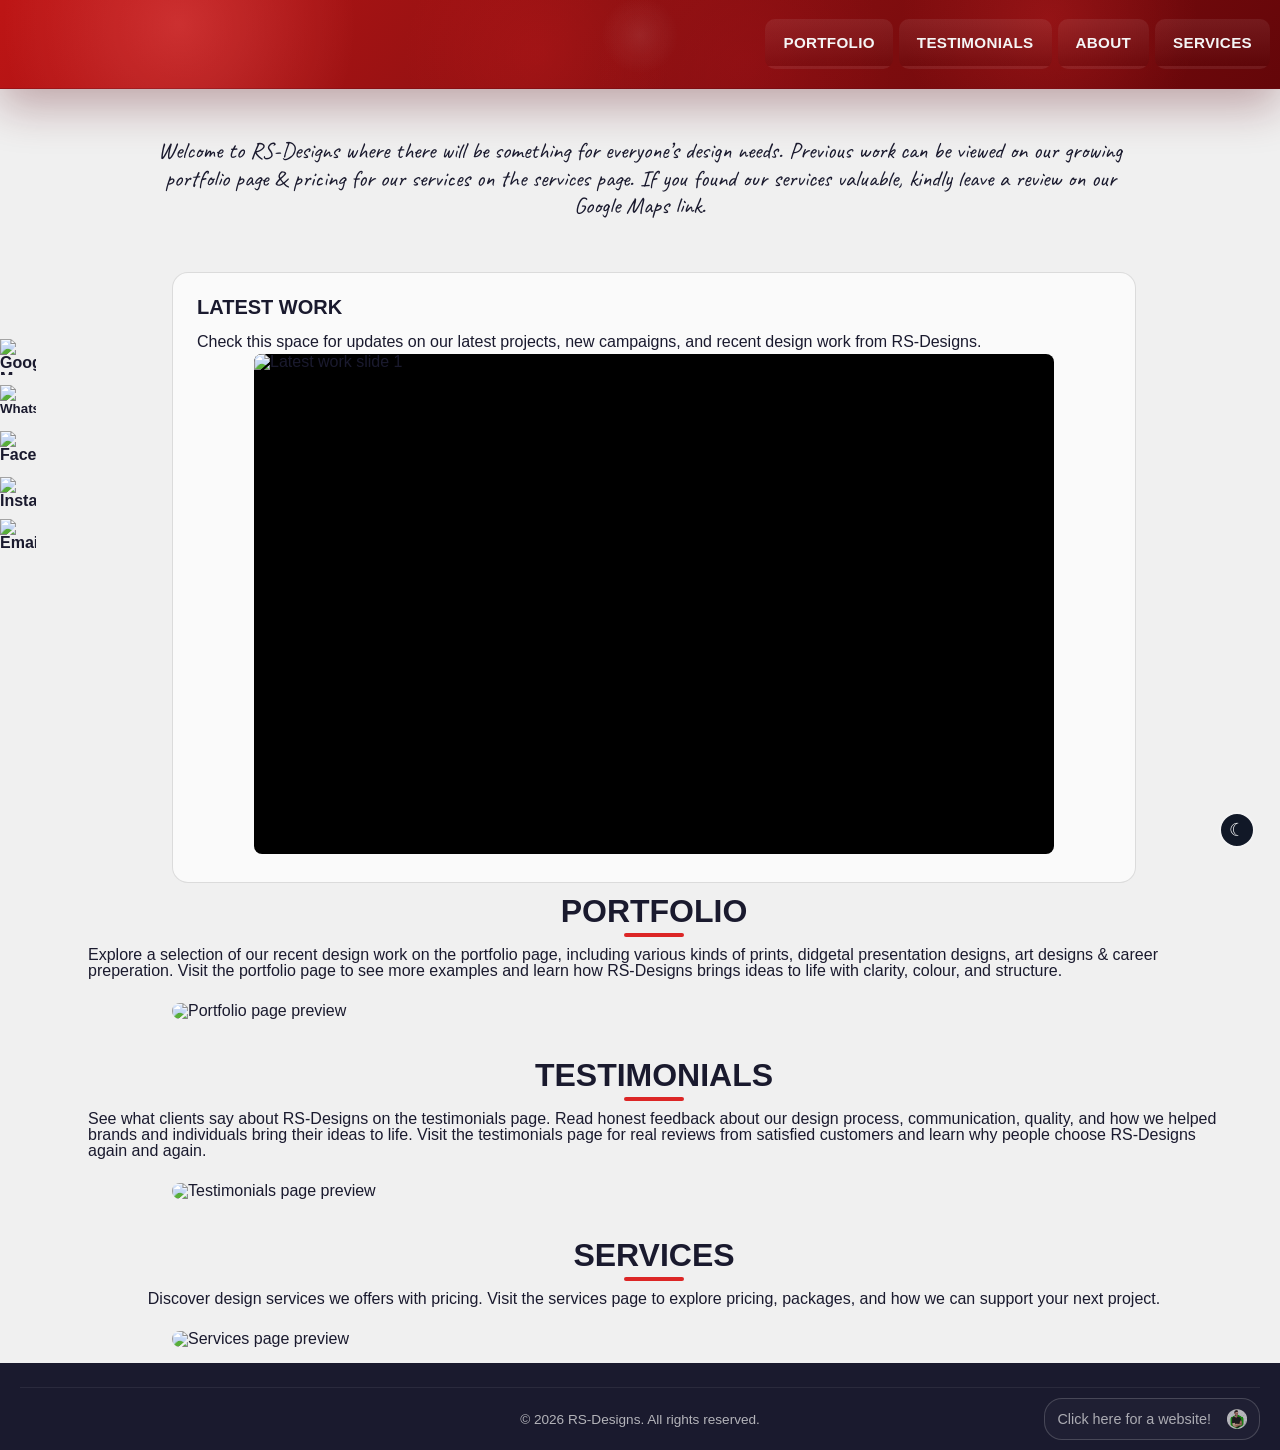
==== index.html @ 057b3775 "Added ianmarais.com portfiolio link to to RS-Design in the footer" ====
<!DOCTYPE html>
<html lang="en">
<head>
  <meta charset="UTF-8">
  <meta name="viewport" content="width=device-width, initial-scale=1.0">
  <meta name="description" content="RS Designs is a Cape Town studio teaching design, creative strategy and discipline under RS Designs. Discover services, reviews, events, and training gear.">
  <meta name="keywords" content="Design studio, creative services, Cape Town design, RS Designs, creative strategy, design services, studio store, testimonials">
  <meta name="author" content="RS Designs">
  <meta name="robots" content="index, follow">
  <meta name="theme-color" content="#1a1a2e">
  <link rel="canonical" href="https://rs-designs.ianmarais.com/">
  <link rel="preconnect" href="https://cdn.jsdelivr.net" crossorigin>
  <link rel="preconnect" href="https://fonts.googleapis.com">
  <link rel="preconnect" href="https://fonts.gstatic.com" crossorigin>
  <link href="https://fonts.googleapis.com/css2?family=Caveat:wght@400;700&display=swap" rel="stylesheet">
  <meta property="og:site_name" content="RS Designs">
  <meta property="og:type" content="website">
  <meta property="og:title" content="Home — RS Designs">
  <meta property="og:description" content="RS Designs is a Cape Town studio teaching design, creative strategy and discipline under RS Designs. Discover services, reviews, events, and training gear.">
  <meta property="og:url" content="https://rs-designs.ianmarais.com/">
  <meta property="og:image" content="https://rs-designs.ianmarais.com/Assets/logos/Dark%20mode%20browser%20tab%20logo.png">
  <meta name="twitter:card" content="summary_large_image">
  <meta name="twitter:title" content="Home — RS Designs">
  <meta name="twitter:description" content="RS Designs is a Cape Town studio teaching design, creative strategy and discipline under RS Designs. Discover services, reviews, events, and training gear.">
  <link rel="preconnect" href="https://cdn.plyr.io" crossorigin>
  <title>Home — RS Designs</title>
  <link rel="icon" type="image/png" href="Assets/logos/Light%20mode%20logo.png" media="(prefers-color-scheme: light)">
  <link rel="icon" type="image/png" href="Assets/logos/Dark%20mode%20logo.png" media="(prefers-color-scheme: dark)">
  <!-- EDITOR: Change the <title> and site-name below to your studio name -->
  <link rel="stylesheet" href="css/styles.css?v=30">
  <link rel="preload" href="https://cdn.plyr.io/3.7.8/plyr.css" as="style" crossorigin>
  <link rel="stylesheet" href="https://cdn.plyr.io/3.7.8/plyr.css" crossorigin>
  <script type="application/ld+json">
  {
    "@context": "https://schema.org",
    "@type": "ProfessionalService",
    "name": "RS Designs",
    "description": "Design studio teaching creative services, creative strategy, and discipline in Cape Town under RS Designs.",
    "url": "https://rs-designs.ianmarais.com/",
    "logo": "https://rs-designs.ianmarais.com/Assets/logos/Dark%20mode%20browser%20tab%20logo.png",
    "sameAs": ["https://rs-designs.ianmarais.com/"]
  }
  </script>
</head>
<body>

  <!-- ========== HEADER / NAV ========== -->
  <header class="site-header">
    <div class="header-container">
      <div class="site-identity">
        <a href="index.html" class="logo-area">
          <img src="Assets/logos/Dark_mode_fade_background-removebg-preview-overlay.png?v=2" alt="Studio Logo" onerror="this.style.display='none'">
        </a>
      </div>

      <button class="hamburger" aria-label="Toggle navigation">
        <span></span><span></span><span></span>
      </button>

      <nav class="main-nav">
        <ul>
          <li><a href="history.html">Portfolio</a></li>
          <li><a href="testimonials.html">Testimonials</a></li>
          <li><a href="about.html">About</a></li>
          <li><a href="store.html">Services</a></li>
        </ul>
      </nav>
    </div>
  </header>

  <!-- ========== LEGEND ========== -->
  <section class="home-legend">
    <p class="home-legend-text">Welcome to RS-Designs where there will be something for everyone’s design needs. Previous work can be viewed on our growing portfolio page & pricing for our services on the services page. If you found our services valuable, kindly leave a review on our Google Maps link.</p>
  </section>

  <!-- ========== PORTFOLIO PREVIEW ========== -->
  <section class="section portfolio-preview">
    <div class="latest-work">
      <h3 class="section-subtitle">Latest Work</h3>
      <p>Check this space for updates on our latest projects, new campaigns, and recent design work from RS-Designs.</p>
      <div class="latest-work-carousel carousel">
        <div class="carousel-track">
          <div class="carousel-slide active">
            <img src="Assets/Landing page content/Portfolio page preview light mode.png" alt="Latest work slide 1">
          </div>
          <div class="carousel-slide">
            <img src="Assets/Landing page content/Testimonials page preview light mode.png" alt="Latest work slide 2">
          </div>
          <div class="carousel-slide">
            <video controls preload="metadata" playsinline>
              <source src="https://www.w3schools.com/html/mov_bbb.mp4" type="video/mp4">
              Your browser does not support HTML video.
            </video>
          </div>
        </div>
        <button class="carousel-arrow prev" aria-label="Previous slide">&#10094;</button>
        <button class="carousel-arrow next" aria-label="Next slide">&#10095;</button>
        <div class="carousel-indicators"></div>
        <div class="carousel-pause-badge">Paused</div>
      </div>
    </div>
    <h2 class="section-title">Portfolio</h2>
    <p>Explore a selection of our recent design work on the portfolio page, including various kinds of prints, didgetal presentation designs, art designs & career preperation. Visit the <a href="history.html">portfolio page</a> to see more examples and learn how RS-Designs brings ideas to life with clarity, colour, and structure.</p>
    <div class="portfolio-preview-image">
      <img id="portfolioPreviewImage" src="Assets/Landing page content/Portfolio page preview light mode.png" alt="Portfolio page preview">
    </div>
  </section>

  <section class="section testimonials-preview">
    <h2 class="section-title">Testimonials</h2>
    <p>See what clients say about RS-Designs on the testimonials page. Read honest feedback about our design process, communication, quality, and how we helped brands and individuals bring their ideas to life. Visit the <a href="testimonials.html">testimonials page</a> for real reviews from satisfied customers and learn why people choose RS-Designs again and again.</p>
    <div class="portfolio-preview-image testimonials-preview-image">
      <img id="testimonialsPreviewImage" src="Assets/Landing page content/Testimonials page preview dark mode.png" alt="Testimonials page preview">
    </div>
  </section>

  <section class="section services-preview">
    <h2 class="section-title">Services</h2>
    <p>Discover design services we offers with pricing. Visit the <a href="store.html">services page</a> to explore pricing, packages, and how we can support your next project.</p>
    <div class="portfolio-preview-image services-preview-image">
      <img id="servicesPreviewImage" src="Assets/Landing page content/Services page preview light mode.png" alt="Services page preview">
    </div>
  </section>

  <!-- ========== FOOTER ========== -->
  <footer class="site-footer">
    <div class="footer-bottom">
      <p>&copy; <script>document.write(new Date().getFullYear())</script> RS-Designs. All rights reserved.</p>
      <div class="footer-link-block">
        <a href="https://www.ianmarais.com/" class="footer-logo-link" target="_blank" rel="noopener noreferrer" aria-label="Visit Ian Marais">
          <span class="footer-logo-frame">
            <span class="footer-link-text">Click here for a website!</span>
            <img src="Assets/partners/Ian Marais portfolio link.png" alt="Ian Marais" class="footer-logo-img">
          </span>
        </a>
      </div>
    </div>
  </footer>

  <!-- ========== SCROLL BUTTONS ========== -->
  <div class="floating-controls">
    <button id="themeToggle" class="theme-toggle-btn" aria-label="Switch to dark mode" title="Switch to dark mode">&#9790;</button>
    <button id="scrollToTop" class="scroll-btn" aria-label="Scroll to top">&#9650;</button>
    <button id="scrollToBottom" class="scroll-btn" aria-label="Scroll to bottom">&#9660;</button>
  </div>

  <script src="https://cdn.plyr.io/3.7.8/plyr.polyfilled.js" defer></script>
  <div class="social-sidebar" aria-label="Social media contacts">
    <a href="https://maps.google.com" class="social-link social-google-maps" target="_blank" rel="noopener noreferrer" aria-label="Google Maps">
      <img src="Assets/logos/Google Maps logo.png" alt="Google Maps" class="social-icon">
    </a>
    <button type="button" class="social-link social-whatsapp social-whatsapp-toggle" aria-label="WhatsApp contacts" aria-expanded="false">
      <img src="Assets/logos/WhatsApp logo.png" alt="WhatsApp" class="social-icon social-whatsapp-icon">
    </button>
    <div class="whatsapp-buffer" aria-hidden="true"></div>
    <div class="whatsapp-menu">
      <a href="https://wa.me/27626889758?text=Hi%20Rudi%20September%2C%20I%20found%20your%20website%20and%20would%20like%20to%20get%20in%20touch." class="social-menu-link" target="_blank" rel="noopener noreferrer">Rudi September</a>
      <a href="https://wa.me/27746930871?text=Hi%20Nadene%2C%20I%20found%20your%20website%20and%20would%20like%20to%20get%20in%20touch." class="social-menu-link" target="_blank" rel="noopener noreferrer">Nadene September</a>
    </div>
    <a href="https://www.facebook.com/people/RS-Designs/61567332039316/?rdid=PduVTYr539WpUSNZ&share_url=https%3A%2F%2Fwww.facebook.com%2Fshare%2F1CuEvNXUeM%2F" class="social-link social-facebook" target="_blank" rel="noopener noreferrer" aria-label="Facebook">
      <img src="Assets/logos/Facebook logo.png" alt="Facebook" class="social-icon">
    </a>
    <a href="https://instagram.com" class="social-link social-instagram" target="_blank" rel="noopener noreferrer" aria-label="Instagram">
      <img src="Assets/logos/Instagram logo.png" alt="Instagram" class="social-icon">
    </a>
    <a href="mailto:info@rs-designs.com" class="social-link social-email" aria-label="Email">
      <img src="Assets/logos/E-mail logo.png" alt="Email" class="social-icon">
    </a>
  </div>
  <script src="js/main.js?v=8" defer></script>
</body>
</html>
---- css/styles.css ----
/* ============================================
   KARATE DOJO WEBSITE - MAIN STYLESHEET
   ============================================ */

/* ---------- CSS Variables (easy to customize) ---------- */
:root {
  --primary-color: #1a1a2e;
  --secondary-color: #dc2626;
  --accent-color: #0f3460;
  --text-color: #f5f5f5;
  --text-dark: #1a1a2e;
  --bg-light: #f0f0f0;
  --bg-dark: #16213e;
  --card-bg: #ffffff;
  --shadow: none;
  --transition: all 0.3s ease;
  --font-main: 'Segoe UI', Tahoma, Geneva, Verdana, sans-serif;
  --max-width: 1200px;
  --bg-logo-size: min(36rem, 70vw);
  --bg-logo-size-small: min(22rem, 70vw);
  --bg-logo-position: center 6rem;
  --bg-logo-pos-small: center center;
}

/* ---------- Reset & Base ---------- */
*,
*::before,
*::after {
  box-sizing: border-box;
  margin: 0;
  padding: 0;
}

html {
  min-height: 100%;
  scroll-behavior: smooth;
  background-color: var(--bg-light);
  overflow-x: hidden;
}

body {
  min-height: 100vh;
  min-height: 100dvh;
  display: flex;
  flex-direction: column;
  font-family: var(--font-main);
  color: var(--text-dark);
  background-color: transparent;
  line-height: 1.0;
  position: relative;
  z-index: 0;
  overflow-x: hidden;
}

body::before {
  content: "";
  position: fixed;
  inset: 0;
  z-index: -1;
  background-image: url("../Assets/logos/Light mode logo.png?v=2");
  background-size: var(--bg-logo-size);
  background-position: var(--bg-logo-position);
  background-repeat: no-repeat;
  background-attachment: fixed;
  opacity: 0.12;
  filter: grayscale(1) brightness(1.65) contrast(0.78) saturate(0.25);
  pointer-events: none;
  user-select: none;
}

body.dark-mode::before {
  content: "";
  position: fixed;
  inset: 0;
  z-index: -1;
  background-image: linear-gradient(rgba(0, 0, 0, 0.95), rgba(0, 0, 0, 0.95)),
                    url("../Assets/logos/Dark mode logo.png?v=2");
  background-blend-mode: normal;
  background-size: 100%, var(--bg-logo-size);
  background-position: center center, var(--bg-logo-position);
  background-repeat: no-repeat;
  background-attachment: fixed;
  opacity: 0.70;
  filter: grayscale(1) sepia(1) hue-rotate(-45deg) saturate(12) brightness(1.05) contrast(1.25);
  pointer-events: none;
  user-select: none;
}

@media (max-width: 768px) {
  body::before {
    background-attachment: scroll;
    background-size: var(--bg-logo-size-small);
    background-position: var(--bg-logo-pos-small);
  }

  body.dark-mode::before {
    background-attachment: scroll;
    background-size: 100%, var(--bg-logo-size-small);
    background-position: center center, var(--bg-logo-pos-small);
  }

  .social-sidebar {
    position: absolute;
    top: 1rem;
    left: 0.75rem;
    transform: none;
    z-index: 1002;
  }
}

h1,
h2,
h3,
h4,
h5,
h6 {
  margin-top: 0.2em;
  margin-bottom: 0.4em;
  text-transform: uppercase;
}

p,
li,
blockquote,
.section-note,
.event-description,
.testimonial-quote,
.footer-section p,
.store-contact p,
.contact-link,
.store-item-info .item-description,
.store-item-info .stock,
.about-content p,
.about-list li,
.history-list li {
  line-height: 1.0;
}

body.dark-mode {
  --primary-color: #000000;
  --secondary-color: #ff3b3b;
  --accent-color: #ff6b6b;
  --text-color: #ffb3b3;
  --text-dark: #ffa8a8;
  --bg-light: #000000;
  --bg-dark: #000000;
  --card-bg: rgba(90, 0, 0, 0.4);
  --shadow: none;
  background-color: #000000;
  color: var(--text-color);
}

body.dark-mode .event-description,
body.dark-mode .partner-item p,
body.dark-mode .about-content .about-placeholder,
body.dark-mode .about-list {
  color: rgba(255, 160, 160, 0.95);
}

body.dark-mode .section-title,
body.dark-mode .store-item-info h3,
body.dark-mode .store-contact h3 {
  color: #ff8a8a;
}

body.dark-mode .site-subname {
  color: #ffb3b3;
  background: transparent;
}

body.dark-mode .store-item-info .item-description,
body.dark-mode .store-item-info .stock,
body.dark-mode .store-contact p {
  color: rgba(255, 170, 170, 0.95);
}

body.dark-mode .social-email img {
  filter: brightness(0) invert(1);
}

body.dark-mode .partner-placeholder {
  border-color: rgba(255, 80, 80, 0.18);
  background: rgba(80, 0, 0, 0.18);
  color: rgba(255, 170, 170, 0.88);
}

body.dark-mode .map-placeholder {
  background: #080404;
  color: var(--text-color);
}

body.dark-mode .section-note,
body.dark-mode .review-count,
body.dark-mode .review-age,
body.dark-mode .testimonial-meta,
body.dark-mode .contact-card p,
body.dark-mode .contact-notes p,
body.dark-mode .footer-section p,
body.dark-mode .footer-section a,
body.dark-mode .footer-bottom {
  color: rgba(255, 165, 165, 0.92);
}

body.dark-mode .current-event,
body.dark-mode .partners,
body.dark-mode .history-event,
body.dark-mode .review-card,
body.dark-mode .review-placeholder,
body.dark-mode .contact-card,
body.dark-mode .contact-notes {
  background: rgba(80, 0, 0, 0.16);
  border: none;
}

body.dark-mode .about-content {
  background: #120202;
  border: none;
}

body.dark-mode .about-content .about-placeholder {
  background: #1d0505;
  border: none;
  color: rgba(255, 170, 170, 0.88);
}

body.dark-mode .catalog-card,
body.dark-mode .catalog-card--standard,
body.dark-mode .catalog-card--premium {
  background: #120202;
  border-color: rgba(255, 255, 255, 0.08);
  box-shadow: none;
}

body.dark-mode .catalog-card h3,
body.dark-mode .catalog-card p,
body.dark-mode .catalog-card-label,
body.dark-mode .service-list li {
  color: rgba(255, 180, 180, 0.96);
}

body.dark-mode .catalog-card .service-list li strong {
  color: #fff;
}

body.dark-mode .hero {
  background: transparent;
  border-bottom-color: transparent;
}

body.dark-mode .hero h1,
body.dark-mode .hero p,
body.dark-mode .event-testimonials h3,
body.dark-mode .event-map h3,
body.dark-mode .review-card-header h3,
body.dark-mode .review-placeholder-content h3,
body.dark-mode .contact-card h2,
body.dark-mode .contact-notes h2,
body.dark-mode .about-section .section-title {
  color: #ffb3b3;
}

body.dark-mode .map-link,
body.dark-mode .reviews-map-icon {
  color: #ffb3b3;
}

body.dark-mode .social-google-maps img {
  filter: none;
}

body.dark-mode .social-google-maps.glow-google-maps img {
  filter: none;
}

body.dark-mode .reviews-cta {
  background: #120202;
  border: none;
}

body.dark-mode .review-card,
body.dark-mode .review-placeholder {
  background: #120202;
  border: none;
}

body.dark-mode .reviews-map-icon {
  background: rgba(255, 80, 80, 0.14);
}

body.dark-mode .reviews-map-icon:hover {
  background: rgba(255, 80, 80, 0.22);
}

body.dark-mode .review-text,
body.dark-mode .testimonial-quote {
  color: rgba(255, 180, 180, 0.96);
}

body.dark-mode .testimonial-card {
  background: rgba(255, 0, 0, 0.08);
  border-left-color: #ff5f5f;
}

body.dark-mode .footer-section a:hover {
  color: #ffebeb;
}

a {
  text-decoration: none;
  color: inherit;
}

img {
  max-width: 100%;
  height: auto;
  display: block;
}

ul {
  list-style: none;
}

/* ---------- Header / Navigation ---------- */
.site-header {
  background: radial-gradient(circle at 14% 28%, rgba(245, 80, 80, 0.38) 0%, transparent 16%),
              radial-gradient(circle at 82% 22%, rgba(190, 30, 30, 0.30) 0%, transparent 14%),
              radial-gradient(circle at 42% 62%, rgba(130, 10, 12, 0.28) 0%, transparent 18%),
              radial-gradient(circle at 58% 75%, rgba(110, 8, 18, 0.22) 0%, transparent 20%),
              radial-gradient(circle at 50% 40%, rgba(255, 255, 255, 0.08) 0%, transparent 6%),
              linear-gradient(130deg, #bd1515 0%, #901112 45%, #640609 100%);
  background-blend-mode: screen, screen, screen, screen, screen, normal;
  padding: 0;
  position: sticky;
  top: 0;
  z-index: 1000;
  box-shadow: 0 18px 45px rgba(90, 10, 20, 0.32);
  border-bottom: 1px solid rgba(90, 10, 20, 0.35);
}

body.dark-mode .site-header {
  background: radial-gradient(circle at 14% 28%, rgba(0, 0, 0, 0.28) 0%, transparent 16%),
              radial-gradient(circle at 82% 22%, rgba(20, 0, 0, 0.18) 0%, transparent 14%),
              radial-gradient(circle at 42% 62%, rgba(190, 0, 0, 0.18) 0%, transparent 18%),
              radial-gradient(circle at 58% 75%, rgba(120, 0, 0, 0.16) 0%, transparent 20%),
              radial-gradient(circle at 50% 40%, rgba(255, 255, 255, 0.06) 0%, transparent 6%),
              linear-gradient(130deg, #000000 0%, #050101 45%, #4f0000 100%);
  background-blend-mode: screen, screen, screen, screen, screen, normal;
  box-shadow: 0 18px 45px rgba(90, 10, 20, 0.32);
  border-bottom: 1px solid rgba(255, 0, 0, 0.18);
}

.site-header + .hero,
.site-header + .section,
.site-header + main.section {
  padding-top: 40px;
}

.social-sidebar {
  position: fixed;
  left: 0;
  top: 50%;
  transform: translateY(-50%);
  display: flex;
  flex-direction: column;
  gap: 10px;
  z-index: 1002;
}

.social-link {
  width: 36px;
  height: 36px;
  border-radius: 12px;
  background: none;
  color: inherit;
  display: inline-flex;
  align-items: center;
  justify-content: center;
  text-decoration: none;
  font-weight: 700;
  box-shadow: none;
  border: none;
  transition: transform 0.2s ease;
}

.social-link img,
.social-link svg,
.social-link .social-icon-text {
  display: block;
  width: 100%;
  height: 100%;
  object-fit: contain;
}

.social-link .social-icon-text {
  font-size: 1rem;
  line-height: 24px;
  text-align: center;
  color: #fff;
}

.social-link svg {
  width: 24px;
  height: 24px;
}

.social-link:hover {
  transform: translateX(2px);
  filter: brightness(1.08);
  box-shadow: none;
}

.social-whatsapp {
  background: none;
  color: inherit;
  box-shadow: none;
}

.whatsapp-buffer {
  position: absolute;
  left: 42px;
  top: 46px;
  width: 24px;
  height: 40px;
  pointer-events: auto;
  background: transparent;
}

.whatsapp-menu {
  position: absolute;
  left: 50px;
  top: 58px;
  transform: translate(-6px, -50%);
  display: flex;
  flex-direction: column;
  gap: 5px;
  padding: 6px;
  min-width: 120px;
  background: #075e54;
  border: 1px solid #128c7e;
  border-radius: 12px;
  box-shadow: none;
  z-index: 1003;
  opacity: 0;
  pointer-events: none;
  transition: opacity 220ms ease, transform 220ms ease;
}

.whatsapp-menu::before {
  content: '';
  position: absolute;
  left: -7px;
  top: 50%;
  transform: translateY(-50%) rotate(45deg);
  width: 12px;
  height: 12px;
  background: #075e54;
}

.whatsapp-menu.open {
  opacity: 1;
  transform: translate(0, -50%);
  pointer-events: auto;
}

.social-menu-link {
  display: flex;
  align-items: center;
  justify-content: space-between;
  padding: 6px 10px;
  border-radius: 12px;
  background: rgba(255, 255, 255, 0.12);
  border: 1px solid rgba(255, 255, 255, 0.18);
  color: #fff;
  text-decoration: none;
  font-weight: 700;
  font-size: 0.78rem;
  line-height: 1.1;
  white-space: nowrap;
  transition: background 0.2s ease, transform 0.2s ease;
}

.social-menu-link:hover {
  background: rgba(255, 255, 255, 0.18);
  transform: translateX(2px);
}

.social-facebook {
  background: none;
  color: inherit;
}

.social-instagram {
  background: none;
  color: inherit;
}

.social-email {
  background: none;
  color: inherit;
  margin-top: -4px;
}

.social-google-maps {
  background: none;
  color: inherit;
  margin-top: -6px;
}

.social-google-maps img {
  transition: filter 0.3s ease-in-out;
}

.social-google-maps.glow-google-maps {
  box-shadow: none;
}

.social-google-maps.glow-google-maps img {
  filter: none;
}

.social-link span {
  font-size: 1rem;
  line-height: 1;
}

.header-container {
  width: 100%;
  max-width: none;
  margin: 0 auto;
  display: flex;
  align-items: center;
  justify-content: space-between;
  gap: 16px;
  padding: 0;
  min-height: auto;
  height: auto;
}

.site-identity {
  display: flex;
  flex-direction: column;
  align-items: flex-start;
  gap: 2px;
  min-width: 0;
  flex: 0 1 220px;
}

.logo-area {
  display: flex;
  align-items: center;
  justify-content: center;
  gap: 6px;
  padding: 4px;
  box-sizing: border-box;
  overflow: hidden;
  width: clamp(58px, 7vw, 70px);
  height: clamp(58px, 7vw, 70px);
  min-width: clamp(58px, 7vw, 70px);
  margin-left: 0;
}

.site-branding {
  display: flex;
  flex-direction: column;
  gap: 0;
  min-width: 0;
}

.logo-area img {
  width: 100%;
  height: 100%;
  max-width: 100%;
  max-height: 100%;
  aspect-ratio: 1 / 1;
  object-fit: contain;
  object-position: center;
  flex: 0 0 auto;
}

.site-name {
  color: var(--text-color);
  font-size: 1.3rem;
  font-weight: 700;
  letter-spacing: 0.02em;
  text-transform: uppercase;
}

.site-subname {
  color: var(--text-color);
  background: transparent;
  border-radius: 0;
  padding: 0;
  font-size: 0.75rem;
  font-weight: 600;
  letter-spacing: 0.04em;
  text-transform: none;
  line-height: 1.1;
  white-space: normal;
  max-width: 100%;
  overflow-wrap: anywhere;
}

/* Navigation */
.main-nav {
  display: flex;
  align-items: center;
  justify-content: center;
  height: auto;
  min-height: 0;
  padding: 0;
}

.main-nav ul {
  display: flex;
  gap: 6px;
  flex-wrap: nowrap;
  overflow-x: auto;
  min-width: max-content;
  margin: 0;
  padding: 0 5px 0 0;
  -webkit-overflow-scrolling: touch;
}

.main-nav li {
  position: relative;
}

.main-nav li:last-child {
  margin-right: 5px;
}

.main-nav li + li::before {
  content: none;
}

.main-nav a {
  display: flex;
  align-items: center;
  justify-content: center;
  height: auto;
  min-height: 56px;
  padding: 0 20px;
  box-sizing: border-box;
  color: var(--text-color);
  font-weight: 700;
  text-transform: uppercase;
  font-size: 0.94rem;
  letter-spacing: 0.02em;
  transition: var(--transition);
  border-radius: 10px;
  border-bottom: 3px solid transparent;
  background: linear-gradient(180deg, rgba(255, 255, 255, 0.08), rgba(0, 0, 0, 0.08));
  box-shadow: none;
}

.main-nav a:hover,
.main-nav a.active {
  background: linear-gradient(180deg, rgba(255, 255, 255, 0.12), rgba(0, 0, 0, 0.12));
  border-bottom-color: var(--secondary-color);
  color: var(--secondary-color);
  box-shadow: none;
}

@media (min-width: 900px) {
  .header-container {
    gap: 12px;
  }

  .logo-area {
    padding-top: 4px;
    width: clamp(72px, 7vw, 88px);
    height: clamp(72px, 7vw, 88px);
    min-width: clamp(72px, 7vw, 88px);
  }

  .logo-area img {
    width: 110%;
    height: 110%;
  }

  .site-subname {
    padding: 2px 0 4px;
  }

  .main-nav a {
    min-height: 50px;
    padding: 0 18px;
    font-size: 0.95rem;
  }

  .main-nav li + li::before {
    top: 10px;
    bottom: 10px;
  }

  .event-header {
    padding: 6px 10px;
  }

  .event-header h2 {
    margin-bottom: 3px;
  }
}

/* Hamburger (mobile) */
.hamburger {
  display: none;
  flex-direction: column;
  gap: 5px;
  cursor: pointer;
  padding: 10px;
  background: none;
  border: none;
}

.hamburger span {
  display: block;
  width: 25px;
  height: 3px;
  background: var(--text-color);
  border-radius: 2px;
  transition: var(--transition);
}

/* ---------- Hero Section ---------- */
.hero {
  background: transparent;
  color: var(--text-dark);
  text-align: center;
  min-height: 0;
  padding: 0;
  display: flex;
  flex-direction: column;
  align-items: center;
  justify-content: center;
  gap: 0;
  border-bottom: none;
  overflow: hidden;
}
.hero img {
  width: 100%;
  max-width: none;
  height: auto;
  object-fit: cover;
  display: block;
}

.hero h1 {
  font-size: clamp(1.8rem, 2.4vw, 2rem);
  margin-bottom: 0;
  text-transform: uppercase;
  letter-spacing: 0.04em;
  line-height: 1.08;
  color: var(--text-dark);
  font-family: var(--font-main);
  font-weight: 800;
}

.store-page .hero h1::after,
.contact-page .hero h1::after,
.about-page .hero h1::after {
  content: '';
  display: block;
  width: 60px;
  height: 4px;
  background: var(--secondary-color);
  margin: 6px auto 0;
  border-radius: 2px;
}

.hero p {
  font-size: clamp(0.72rem, 1vw, 0.85rem);
  color: var(--text-dark);
  opacity: 1;
  line-height: 1.2;
  font-family: var(--font-main);
}

.hero-content {
  max-width: 720px;
  padding: 4rem 1.5rem 3rem;
  margin: 0 auto;
}

.hero-copy {
  margin-top: 1rem;
  font-family: Georgia, 'Times New Roman', serif;
  font-size: clamp(0.95rem, 1.1vw, 1.05rem);
  line-height: 1.8;
  letter-spacing: 0.01em;
  color: rgba(255, 255, 255, 0.88);
  max-width: 680px;
  margin-left: auto;
  margin-right: auto;
}

.home-legend {
  padding: 3rem 1.5rem 1.5rem;
  text-align: center;
  background: transparent;
}

.portfolio-preview {
  padding-top: 0;
}

.latest-work {
  max-width: 964px;
  margin: 1rem auto 0;
  padding: 1.5rem 1.5rem 1rem;
  border-radius: 16px;
  background: rgba(255, 255, 255, 0.64);
  border: 1px solid rgba(0, 0, 0, 0.12);
  box-shadow: none;
}

body.dark-mode .latest-work {
  background: rgba(25, 25, 34, 0.64);
  border: 1px solid rgba(255, 255, 255, 0.14);
  box-shadow: none;
}

.latest-work .section-subtitle {
  margin-top: 0;
  font-size: 1.25rem;
  font-weight: 700;
}

.latest-work p {
  margin: 0.75rem 0 0;
  line-height: 1.6;
  color: var(--text-dark);
}

body.dark-mode .latest-work p {
  color: rgba(255, 255, 255, 0.92);
}

.portfolio-preview-image {
  max-width: 964px;
  margin: 1.5rem auto 0;
  border-radius: 16px;
  overflow: hidden;
  box-shadow: var(--shadow);
}

.portfolio-preview-image img {
  width: 100%;
  height: auto;
  display: block;
}

.latest-work-carousel video {
  width: 100%;
  height: 100%;
  object-fit: cover;
  display: block;
}

.latest-work-carousel .carousel-slide {
  display: flex;
  align-items: center;
  justify-content: center;
}

.home-legend-text {
  font-family: 'Caveat', cursive;
  font-size: 23px;
  line-height: 1.2;
  color: var(--text-dark);
  max-width: 964px;
  margin: 0 auto;
}

/* ---------- Section Styles ---------- */
.section {
  max-width: var(--max-width);
  margin: 0 auto;
  padding: 12px 20px 16px;
  padding-left: 48px;
}

.hero + .section {
  padding-top: 0;
}

.section-title {
  text-align: center;
  font-size: 2rem;
  margin-top: 0.75rem;
  margin-bottom: 10px;
  color: var(--primary-color);
  position: relative;
}

.section-title::after {
  content: '';
  display: block;
  width: 60px;
  height: 4px;
  background: var(--secondary-color);
  margin: 6px auto 0;
  border-radius: 2px;
}

.history-section-title {
  font-size: 2rem;
}

.history-main {
  padding-top: 0;
}

.testimonials-main {
  padding-top: 0;
}

.history-main .history-section-title {
  margin-top: 0;
  margin-bottom: 4px;
}

.history-main .history-section-title::after {
  margin-top: 2px;
}

/* ---------- Current Event Section ---------- */
.current-event {
  background: var(--card-bg);
  border-radius: 12px;
  box-shadow: var(--shadow);
  overflow: hidden;
  margin-bottom: 16px;
}

.event-header {
  background: var(--primary-color);
  color: var(--text-color);
  padding: 3px 5px;
}

.event-header h2 {
  font-size: 0.95rem;
  margin-bottom: 1px;
}

.event-header .event-date {
  font-size: 0.82rem;
  opacity: 0.85;
}

.event-body {
  padding: 14px;
}

/* ---------- Image Carousel ---------- */
.carousel {
  position: relative;
  width: 100%;
  max-width: 800px;
  margin: 0 auto 12px;
  border-radius: 8px;
  overflow: hidden;
  background: #000;
  aspect-ratio: 16 / 10;
}

.carousel-track {
  position: relative;
  width: 100%;
  height: 100%;
}

.carousel-slide {
  position: absolute;
  top: 0;
  left: 0;
  width: 100%;
  height: 100%;
  opacity: 0;
  transition: opacity 0.6s ease;
  pointer-events: none;
}

.carousel-slide.active {
  opacity: 1;
  pointer-events: auto;
}

.carousel-slide img {
  width: 100%;
  height: 100%;
  object-fit: cover;
  cursor: pointer;
}

/* Carousel Arrows */
.carousel-arrow {
  position: absolute;
  top: 50%;
  transform: translateY(-50%);
  background: rgba(0, 0, 0, 0.5);
  color: #fff;
  border: none;
  padding: 15px 12px;
  font-size: 1.4rem;
  cursor: pointer;
  z-index: 10;
  transition: var(--transition);
  opacity: 0;
  border-radius: 4px;
}

.carousel.paused .carousel-arrow {
  opacity: 1;
}

.carousel-arrow:hover {
  background: rgba(0, 0, 0, 0.8);
}

.carousel-arrow.prev {
  left: 10px;
}

.carousel-arrow.next {
  right: 10px;
}

/* Carousel Indicators */
.carousel-indicators {
  position: absolute;
  bottom: 12px;
  left: 50%;
  transform: translateX(-50%);
  display: flex;
  gap: 8px;
  z-index: 10;
}

.carousel-dot {
  width: 10px;
  height: 10px;
  border-radius: 50%;
  background: rgba(255, 255, 255, 0.5);
  border: none;
  cursor: pointer;
  transition: var(--transition);
}

.carousel-dot.active {
  background: var(--secondary-color);
  transform: scale(1.2);
}

/* Paused indicator */
.carousel-status-tray {
  position: absolute;
  top: 12px;
  right: 12px;
  display: flex;
  align-items: center;
  gap: 8px;
  z-index: 20;
  pointer-events: none;
}

.carousel-pause-badge {
  position: static;
  background: rgba(0, 0, 0, 0.6);
  color: #fff;
  padding: 5px 12px;
  border-radius: 4px;
  font-size: 0.8rem;
  display: none;
}

.carousel.paused .carousel-pause-badge {
  display: block;
}

/* ---------- Event Video ---------- */
.event-video {
  max-width: 800px;
  margin: 20px auto;
}

.event-video video,
.event-video iframe {
  width: 100%;
  border-radius: 8px;
  aspect-ratio: 16 / 9;
}

.event-player {
  width: 100%;
  aspect-ratio: 16 / 9;
  background: #000;
}

.event-video .plyr {
  border-radius: 8px;
  overflow: hidden;
}

/* ---------- Event Description ---------- */
.event-description {
  max-width: 800px;
  margin: 12px auto;
  font-size: 1.05rem;
  line-height: 1.8;
  color: #444;
}

/* ---------- Event Testimonials ---------- */
.event-testimonials {
  max-width: 800px;
  margin: 18px auto 12px;
}

.event-testimonials h3 {
  margin-bottom: 10px;
  color: var(--primary-color);
}

.section-note {
  margin-bottom: 14px;
  color: #5b6475;
  font-size: 0.95rem;
  line-height: 1.5;
}

.testimonials-list {
  display: grid;
  gap: 14px;
}

.testimonial-card {
  background: rgba(15, 52, 96, 0.08);
  border-left: 4px solid var(--secondary-color);
  border-radius: 10px;
  padding: 18px 20px;
}

.testimonial-quote {
  color: var(--text-dark);
  font-size: 1rem;
  line-height: 1.7;
}

.testimonial-meta {
  margin-top: 10px;
  color: #5b6475;
  font-size: 0.95rem;
  font-weight: 600;
}

/* ---------- Map Section ---------- */
.event-map {
  max-width: 800px;
  margin: 12px auto;
}

.home-map {
  margin: 8px auto;
  padding: 0 10px;
}

.home-map h3 {
  margin-bottom: 8px;
}

.home-map .map-container iframe {
  height: 240px;
}

.event-map h3 {
  margin-bottom: 10px;
  color: var(--primary-color);
}

.map-container {
  border-radius: 8px;
  overflow: hidden;
  box-shadow: var(--shadow);
}

.map-container iframe {
  width: 100%;
  height: 350px;
  border: none;
}

.map-placeholder {
  min-height: 350px;
  display: flex;
  align-items: center;
  justify-content: center;
  padding: 24px;
  background: rgba(15, 52, 96, 0.12);
  color: var(--primary-color);
  font-weight: 600;
  text-align: center;
}

.map-link {
  display: inline-block;
  margin-top: 10px;
  color: var(--secondary-color);
  font-weight: 600;
  transition: var(--transition);
}

.map-link:hover {
  text-decoration: underline;
}

.map-link-placeholder {
  cursor: default;
}

.map-link-placeholder:hover {
  text-decoration: none;
}

/* Resume countdown overlay for carousels */
.carousel .resume-timer {
  position: static;
  background: rgba(0, 0, 0, 0.35);
  color: #fff;
  padding: 6px 10px;
  border-radius: 14px;
  font-size: 0.85rem;
  -webkit-backdrop-filter: blur(4px);
  backdrop-filter: blur(4px);
  min-width: 46px;
  text-align: center;
}

/* ---------- Partners Section ---------- */
.partners {
  background: var(--card-bg);
  border-radius: 12px;
  box-shadow: var(--shadow);
  padding: 24px 24px 18px;
  margin-bottom: 12px;
}

.partners-grid {
  display: grid;
  grid-template-columns: repeat(auto-fit, minmax(150px, 1fr));
  gap: 18px;
  align-items: center;
  justify-items: center;
}

.partner-item {
  text-align: center;
  transition: var(--transition);
}

.partner-item:hover {
  transform: scale(1.05);
}

.partner-item img {
  max-height: 80px;
  width: auto;
  margin: 0 auto 10px;
  filter: grayscale(40%);
  transition: var(--transition);
}

.partner-placeholder {
  width: 100%;
  max-width: 140px;
  aspect-ratio: 16 / 9;
  margin: 0 auto 10px;
  display: flex;
  align-items: center;
  justify-content: center;
  border: 2px dashed rgba(26, 26, 46, 0.25);
  border-radius: 10px;
  background: rgba(15, 52, 96, 0.06);
  color: rgba(26, 26, 46, 0.6);
  font-weight: 700;
  text-transform: uppercase;
   letter-spacing: 0.03em;
}

.partner-item:hover img {
  filter: grayscale(0%);
}

.partner-item p {
  font-size: 0.85rem;
  color: #666;
  font-weight: 600;
}

/* ---------- Footer ---------- */
.site-footer {
  background: var(--primary-color);
  color: var(--text-color);
  padding: 14px 20px 10px;
  margin-top: auto;
}

.footer-container {
  max-width: var(--max-width);
  margin: 0 auto;
  display: grid;
  grid-template-columns: repeat(2, minmax(0, 1fr));
  justify-items: center;
  align-items: start;
  gap: 24px;
}

.footer-section {
  min-width: 0;
  width: 100%;
  max-width: 320px;
}

.footer-section h3 {
  font-size: 1.1rem;
  margin-bottom: 8px;
  color: var(--secondary-color);
  text-transform: uppercase;
   letter-spacing: 0.02em;
}

.footer-section p,
.footer-section a {
  font-size: 0.95rem;
  line-height: 1.45;
  color: rgba(255, 255, 255, 0.8);
}

.footer-section p + p {
  margin-top: 4px;
}

.footer-section a:hover {
  color: var(--secondary-color);
}

.contact-link {
  display: flex;
  align-items: center;
  gap: 10px;
  padding: 2px 0;
  transition: var(--transition);
}

.contact-link svg,
.contact-link .contact-icon {
  flex-shrink: 0;
  width: 20px;
  height: 20px;
}

.contact-icon-image {
  object-fit: contain;
  display: block;
}

.footer-bottom {
  position: relative;
  display: flex;
  flex-wrap: wrap;
  justify-content: flex-end;
  align-items: center;
  gap: 10px;
  text-align: center;
  padding-top: 10px;
  margin-top: 10px;
  border-top: 1px solid rgba(255, 255, 255, 0.1);
  font-size: 0.85rem;
  opacity: 0.7;
}
.footer-bottom p {
  position: absolute;
  left: 50%;
  transform: translateX(-50%);
  margin: 0;
  white-space: nowrap;
}
.footer-link-block {
  display: inline-flex;
  align-items: center;
  order: 2;
}
.footer-link-text {
  color: rgba(255, 255, 255, 0.9);
  font-size: 0.9rem;
  white-space: nowrap;
  margin-right: 8px;
}
.footer-logo-link {
  display: inline-flex;
  align-items: center;
  justify-content: center;
}
.footer-logo-frame {
  display: inline-flex;
  align-items: center;
  justify-content: center;
  gap: 8px;
  padding: 10px 12px;
  border: 1px solid rgba(255, 255, 255, 0.25);
  border-radius: 18px;
  background: rgba(255, 255, 255, 0.04);
}
.footer-logo-img {
  width: 20px;
  max-width: 100%;
  max-height: 20px;
  height: auto;
  display: block;
}

/* ---------- Scroll Buttons (Top & Bottom) ---------- */
.floating-controls {
  position: fixed;
  right: 25px;
  bottom: 10px;
  width: 36px;
  height: 120px;
  z-index: 999;
  pointer-events: none;
}

.scroll-btn {
  position: absolute;
  left: 0;
  width: 36px;
  height: 36px;
  border-radius: 50%;
  background: var(--secondary-color);
  color: #fff;
  border: none;
  -webkit-appearance: none;
  appearance: none;
  font-size: 0.95rem;
  cursor: pointer;
  box-shadow: none !important;
  filter: none;
  transition: var(--transition);
  display: grid;
  place-items: center;
  padding: 0;
  line-height: 0;
  opacity: 0;
  pointer-events: none;
}

.scroll-btn.visible {
  opacity: 1;
  pointer-events: auto;
}

.scroll-btn:hover {
  background: var(--accent-color);
  transform: scale(1.1);
  box-shadow: none !important;
  filter: none;
}

.theme-toggle-btn {
  position: absolute;
  left: 0;
  bottom: 42px;
  width: 36px;
  height: 36px;
  border-radius: 50%;
  border: 2px solid rgba(255, 255, 255, 0.95);
  background: #111827;
  color: #ffffff;
  -webkit-appearance: none;
  appearance: none;
  font-size: 1.1rem;
  cursor: pointer;
  box-shadow: none !important;
  filter: none;
  transition: var(--transition);
  display: grid;
  place-items: center;
  padding: 0;
  line-height: 0;
  pointer-events: auto;
}

.control-icon-svg {
  display: block;
  width: 16px;
  height: 16px;
  flex: none;
  pointer-events: none;
}

.control-icon-glyph {
  display: block;
  line-height: 1;
  flex: none;
  pointer-events: none;
}

.moon-icon {
  font-size: 1.1rem;
}

.theme-toggle-btn .control-icon-svg {
  width: 18px;
  height: 18px;
}

#scrollToBottom .control-icon-svg {
  transform: translateY(1px);
}

.theme-toggle-btn:hover {
  background: #000000;
  transform: scale(1.1);
  box-shadow: none !important;
  filter: none;
}

.theme-toggle-btn:focus-visible,
.scroll-btn:focus-visible {
  box-shadow: none !important;
  filter: none;
  outline: 3px solid rgba(249, 115, 22, 0.35);
  outline-offset: 3px;
}

.theme-toggle-btn:active,
.scroll-btn:active,
body.dark-mode .theme-toggle-btn,
body.dark-mode .theme-toggle-btn:hover {
  box-shadow: none !important;
  filter: none;
}

.floating-controls.top-visible .theme-toggle-btn {
  bottom: 84px;
}

.floating-controls.top-visible.bottom-hidden .theme-toggle-btn {
  bottom: 42px;
}

#scrollToTop {
  bottom: 42px;
}

.floating-controls.bottom-hidden #scrollToTop {
  bottom: 0;
}

#scrollToBottom {
  bottom: 0;
}

body.dark-mode .theme-toggle-btn {
  background: #f59e0b;
  border-color: rgba(255, 255, 255, 0.9);
  color: #111827;
  font-size: 1.2rem;
}

body.dark-mode .theme-toggle-btn:hover {
  background: #fbbf24;
}

@media (max-width: 768px) {
  .floating-controls {
    width: 36px;
    height: 120px;
  }
}

/* ---------- History Page ---------- */
.history-event {
  background: var(--card-bg);
  border-radius: 12px;
  box-shadow: var(--shadow);
  overflow: hidden;
  margin-bottom: 30px;
}

.history-event .event-header {
  cursor: pointer;
  display: flex;
  justify-content: space-between;
  align-items: center;
}

.history-event .event-header .toggle-icon {
  font-size: 1.5rem;
  transition: transform 0.3s ease;
}

.history-event.expanded .event-header .toggle-icon {
  transform: rotate(180deg);
}

.history-event .event-body {
  display: none;
}

.history-event.expanded .event-body {
  display: block;
}

/* ---------- Testimonials Page ---------- */
.reviews-board {
  display: grid;
  gap: 24px;
  margin-top: 13px;
}

.reviews-cta {
  width: fit-content;
  max-width: 520px;
  margin: 0 auto 14px;
  padding: 12px 14px;
  display: flex;
  align-items: center;
  justify-content: center;
  gap: 12px;
  background: var(--card-bg);
  border-radius: 12px;
  box-shadow: var(--shadow);
}

.reviews-cta p {
  margin: 0;
  color: var(--text-dark);
  font-weight: 600;
}

.social-sidebar-review {
  width: auto;
  max-width: 170px;
  margin: 40px 0 0;
  padding: 10px 14px;
  align-self: flex-start;
}

.social-sidebar-review p {
  margin: 0;
  text-align: center;
}

.reviews-map-icon {
  min-width: 44px;
  min-height: 44px;
  border-radius: 999px;
  display: inline-flex;
  align-items: center;
  justify-content: center;
  gap: 8px;
  padding: 8px 12px;
  background: rgba(15, 52, 96, 0.08);
  flex: 0 0 auto;
  transition: var(--transition);
  color: var(--primary-color);
  font-weight: 700;
  text-decoration: none;
}

.reviews-map-icon svg {
  width: 28px;
  height: 28px;
  display: block;
}

.reviews-map-icon img {
  width: 28px;
  height: 28px;
  display: block;
  object-fit: contain;
}

.reviews-map-icon span {
  line-height: 1;
  white-space: nowrap;
}

.reviews-map-icon:hover {
  transform: translateY(-1px) scale(1.04);
  background: rgba(220, 38, 38, 0.1);
}

.review-card {
  background: var(--card-bg);
  border-radius: 12px;
  box-shadow: var(--shadow);
  padding: 22px 24px;
  display: grid;
  grid-template-columns: 42px minmax(0, 1fr);
  gap: 16px;
  align-items: start;
}

.review-stars.empty {
  color: rgba(96, 96, 96, 0.45);
}

.review-card[hidden],
.review-template[hidden] {
  display: none !important;
}

.review-avatar {
  width: 42px;
  height: 42px;
  inline-size: 42px;
  block-size: 42px;
  aspect-ratio: 1 / 1;
  border-radius: 999px;
  clip-path: circle(50% at 50% 50%);
  background: linear-gradient(180deg, #d9c2aa, #8b5e3c);
  color: #fff;
  display: flex;
  align-items: center;
  justify-content: center;
  font-weight: 700;
  font-size: 1rem;
  overflow: hidden;
  flex: 0 0 auto;
  justify-self: start;
}

.review-avatar img {
  width: 100%;
  height: 100%;
  object-fit: cover;
  display: block;
  border-radius: inherit;
}

.review-avatar span {
  display: none;
}

.review-avatar.review-avatar-fallback span {
  display: flex;
  align-items: center;
  justify-content: center;
  width: 100%;
  height: 100%;
}

.review-card-header {
  display: flex;
  align-items: start;
  justify-content: space-between;
  gap: 12px;
}

.review-card-header h3 {
  color: var(--primary-color);
  margin-bottom: 2px;
  font-size: 1.4rem;
}

.review-count,
.review-age {
  color: #5b6475;
  font-size: 0.95rem;
}

.review-rating-row {
  display: flex;
  align-items: center;
  gap: 10px;
  margin: 10px 0 8px;
}

.review-stars {
  color: #f59e0b;
  font-size: 1rem;
  letter-spacing: 0.08em;
}

.review-text {
  color: var(--text-dark);
  font-size: 1.05rem;
  line-height: 1.6;
}

.review-placeholder {
  background: var(--card-bg);
  border-radius: 12px;
  box-shadow: var(--shadow);
  padding: 24px;
  display: grid;
  grid-template-columns: 100px minmax(0, 1fr);
  gap: 18px;
  align-items: center;
}

.review-placeholder-media {
  min-height: 100px;
  border-radius: 50%;
  background: rgba(15, 52, 96, 0.1);
  color: #5b6475;
  display: flex;
  align-items: center;
  justify-content: center;
  font-size: 0.82rem;
  font-weight: 600;
  text-align: center;
  padding: 12px;
}

.review-placeholder-content h3 {
  color: var(--primary-color);
  margin-bottom: 8px;
}

.review-placeholder-content p {
  color: #5b6475;
  line-height: 1.6;
}

.review-placeholder-stars {
  margin-bottom: 10px;
  color: #f59e0b;
  letter-spacing: 0.18em;
  font-size: 1rem;
}

/* ---------- Contact Page ---------- */
.contact-layout {
  display: grid;
  grid-template-columns: minmax(0, 1fr);
  gap: 24px;
}

.contact-card,
.contact-notes {
  background: var(--card-bg);
  border-radius: 12px;
  box-shadow: var(--shadow);
  padding: 28px;
}

.contact-card h2,
.contact-notes h2 {
  color: var(--primary-color);
  margin-bottom: 12px;
}

.contact-card p,
.contact-notes p {
  color: #4b5563;
  line-height: 1.7;
}

.contact-list {
  display: grid;
  gap: 14px;
  margin-top: 20px;
}

/* ---------- About Page ---------- */
.about-content {
  background: var(--card-bg);
  border-radius: 12px;
  box-shadow: var(--shadow);
  padding: 40px;
  max-width: 1080px;
  margin: 0 auto;
}

.about-section + .about-section {
  margin-top: 18px;
}

.about-section .section-title {
  text-align: left;
  margin-bottom: 12px;
}

.about-section .section-title::after {
  margin-left: 0;
}

.about-list {
  margin: 0;
  padding-left: 22px;
  color: var(--text-dark);
}

.about-list li + li {
  margin-top: 12px;
}

.about-list strong {
  color: inherit;
}

.about-content .about-placeholder {
  min-height: 200px;
  padding: 30px;
  border: 2px dashed #ccc;
  border-radius: 8px;
  text-align: center;
  color: #999;
  font-size: 1.1rem;
  display: flex;
  align-items: center;
  justify-content: center;
}

/* ---------- Store Page ---------- */
.store-grid {
  display: grid;
  grid-template-columns: repeat(auto-fit, minmax(170px, 1fr));
  gap: 14px;
}



.catalog-cards {
  display: grid;
  grid-template-columns: repeat(3, minmax(0, 1fr));
  gap: 24px;
}

.catalog-card {
  padding: 28px;
  border-radius: 26px;
  background: var(--card-bg);
  border: 1px solid rgba(0, 0, 0, 0.08);
  box-shadow: none;
}

.catalog-card-head {
  margin-bottom: 20px;
}

.catalog-card-label {
  display: inline-flex;
  color: #ff6b6b;
  letter-spacing: 0.18em;
  text-transform: uppercase;
  font-weight: 700;
  font-size: 0.81rem;
  margin-bottom: 14px;
}

.catalog-card h3 {
  font-size: 1.35rem;
  margin-bottom: 12px;
  color: var(--text-dark);
}

.catalog-card p {
  color: rgba(28, 30, 40, 0.78);
  line-height: 1.7;
}

.service-list {
  list-style: none;
  margin: 0;
  padding: 0;
}

.service-list li {
  display: grid;
  grid-template-columns: auto minmax(80px, auto);
  align-items: baseline;
  gap: 14px;
  padding: 16px 0;
  border-bottom: 1px solid rgba(0, 0, 0, 0.08);
  color: var(--text-dark);
}

.service-list li:last-child {
  border-bottom: none;
}

.service-list li span {
  font-size: 0.98rem;
}

.service-list li strong {
  display: inline-flex;
  justify-content: flex-end;
  color: var(--text-dark);
  font-weight: 700;
}

.catalog-card--standard,
.catalog-card--premium {
  border-color: rgba(0, 0, 0, 0.08);
  background: var(--card-bg);
}

@media (max-width: 980px) {
  .catalog-cards {
    grid-template-columns: repeat(2, minmax(0, 1fr));
  }
}

@media (max-width: 700px) {
  .catalog-cards {
    grid-template-columns: 1fr;
  }
}

.store-page .hero h1 {
  font-size: 2rem;
}

.store-page .section {
  max-width: none;
  padding: 6px 20px 12px;
}

.store-page .section-title {
  margin-bottom: 6px;
}

.store-page .section-title::after {
  margin-top: 4px;
}

.store-item {
  width: 100%;
  max-width: none;
  justify-self: stretch;
  background: var(--card-bg);
  border-radius: 12px;
  box-shadow: var(--shadow);
  overflow: hidden;
  transition: var(--transition);
}

.store-item:hover {
  transform: translateY(-5px);
  box-shadow: none;
}

.store-item-image {
  width: 100%;
  aspect-ratio: 1;
  background: #eee;
  display: flex;
  align-items: center;
  justify-content: center;
  overflow: hidden;
  position: relative;
  cursor: pointer;
}

.store-item-image img {
  width: 100%;
  height: 100%;
  object-fit: cover;
  cursor: pointer;
}

.image-camera-overlay {
  position: fixed;
  inset: 0;
  display: none;
  align-items: center;
  justify-content: center;
  z-index: 99999;
  background: rgba(0, 0, 0, 0.84);
  padding: 14px;
}

.image-camera-overlay.active {
  display: flex;
}

.camera-content {
  position: relative;
  width: min(100vw, 100%);
  max-width: 100%;
  max-height: 100%;
  background: rgba(8, 8, 8, 0.94);
  border-radius: 0;
  box-shadow: none;
  padding: 0;
  display: flex;
  flex-direction: column;
  gap: 0;
  overflow: hidden;
}

.camera-close {
  position: absolute;
  top: 18px;
  right: 18px;
  width: 42px;
  height: 42px;
  border: none;
  background: rgba(255, 255, 255, 0.92);
  color: #000;
  border-radius: 50%;
  cursor: pointer;
  font-size: 28px;
  line-height: 1;
  display: grid;
  place-items: center;
  z-index: 10;
  mix-blend-mode: difference;
}

.camera-close:hover {
  background: rgba(255, 255, 255, 1);
}

.camera-preview {
  position: relative;
  width: 100%;
  height: 100%;
  overflow: hidden;
  background: #111;
}

.camera-image {
  position: absolute;
  top: 0;
  left: 0;
  width: auto;
  height: auto;
  max-width: 100%;
  max-height: 100%;
  user-select: none;
  touch-action: none;
  cursor: grab;
  transform-origin: top left;
}

.camera-image.dragging {
  cursor: grabbing;
}

.camera-controls {
  position: absolute;
  bottom: 20px;
  left: 50%;
  transform: translateX(-50%);
  display: flex;
  align-items: center;
  justify-content: center;
  gap: 10px;
  padding: 8px 12px;
  background: rgba(0, 0, 0, 0.45);
  border-radius: 999px;
  color: #fff;
  z-index: 10;
}

.camera-zoom-label {
  color: #fff;
  font-size: 0.95rem;
  min-width: 64px;
  text-align: center;
}

/* Store Item Mini-Carousel (for items with multiple images) */
.store-carousel {
  position: relative;
  width: 100%;
  aspect-ratio: 1;
  background: #eee;
  overflow: hidden;
}

.store-carousel .store-slide {
  position: absolute;
  top: 0;
  left: 0;
  width: 100%;
  height: 100%;
  opacity: 0;
  transition: opacity 0.4s ease;
}

.store-carousel .store-slide.active {
  opacity: 1;
}

.store-carousel .store-slide img {
  width: 100%;
  height: 100%;
  object-fit: cover;
}

.store-carousel .store-slide.store-slide-contain {
  background: #fff;
}

.store-carousel .store-slide.store-slide-contain img {
  object-fit: contain;
  object-position: center;
}

.store-carousel-arrow {
  position: absolute;
  top: 50%;
  transform: translateY(-50%);
  background: rgba(0, 0, 0, 0.5);
  color: #fff;
  border: none;
  padding: 6px 5px;
  font-size: 0.8rem;
  cursor: pointer;
  z-index: 5;
  transition: var(--transition);
  border-radius: 4px;
}

.store-carousel-arrow:hover {
  background: rgba(0, 0, 0, 0.8);
}

.store-carousel-arrow.prev {
  left: 6px;
}

.store-carousel-arrow.next {
  right: 6px;
}

.store-carousel-counter {
  position: absolute;
  bottom: 8px;
  right: 8px;
  background: rgba(0, 0, 0, 0.55);
  color: #fff;
  font-size: 0.62rem;
  padding: 2px 6px;
  border-radius: 10px;
  z-index: 5;
}

.store-item-info {
  padding: 10px;
}

.store-item-info h3 {
  font-size: 0.8rem;
  margin-bottom: 5px;
  color: var(--primary-color);
}

.store-item-info .price {
  font-size: 0.95rem;
  font-weight: 700;
  color: var(--secondary-color);
  margin-bottom: 4px;
}

.store-item-info .stock {
  font-size: 0.85rem;
  color: #666;
  margin-bottom: 10px;
}

.store-item-info .stock.low {
  color: #e74c3c;
  font-weight: 600;
}

.store-item-info .item-description {
  font-size: 0.7rem;
  color: #555;
  line-height: 1.35;
}

.store-contact {
  background: var(--card-bg);
  border-radius: 12px;
  box-shadow: var(--shadow);
  padding: 16px 20px;
  margin-top: 20px;
  text-align: center;
}

.store-contact h3 {
  margin-bottom: 8px;
  color: var(--primary-color);
}

.store-contact p {
  margin-bottom: 6px;
  color: #666;
}

.store-contact-links {
  display: flex;
  gap: 12px;
  justify-content: center;
  flex-wrap: wrap;
  margin-top: 8px;
}

.store-contact-btn {
  display: inline-flex;
  align-items: center;
  gap: 10px;
  padding: 10px 18px;
  border-radius: 8px;
  font-weight: 600;
  font-size: 0.95rem;
  transition: var(--transition);
}

.store-contact-btn-icon {
  width: 20px;
  height: 20px;
  display: block;
  flex-shrink: 0;
  object-fit: contain;
}

.store-contact-btn.whatsapp {
  background: #25d366;
  color: #fff;
}

.store-contact-btn.whatsapp:hover {
  background: #1da851;
}

.store-contact-btn.email {
  background: var(--accent-color);
  color: #fff;
}

.store-contact-btn.email:hover {
  background: var(--primary-color);
}

/* ---------- Placeholder Styles ---------- */
.placeholder-box {
  min-height: 150px;
  border: 2px dashed #ccc;
  border-radius: 8px;
  display: flex;
  align-items: center;
  justify-content: center;
  color: #999;
  font-size: 0.95rem;
  text-align: center;
  padding: 20px;
}

/* ---------- Responsive ---------- */
@media (max-width: 768px) {
  .header-container {
    gap: 8px;
    padding: 0 4px;
    align-items: center;
  }

  .site-identity {
    flex-basis: 170px;
  }

  .logo-area {
    padding: 4px;
  }

  .hamburger {
    display: none;
  }

  .main-nav {
    display: block;
    position: static;
    background: transparent;
    box-shadow: none;
  }

  .main-nav ul {
    display: flex;
    flex-wrap: nowrap;
    gap: 6px;
    overflow-x: auto;
    min-width: max-content;
    -webkit-overflow-scrolling: touch;
  }

  .main-nav a {
    flex: 0 0 auto;
    min-height: 44px;
    min-width: 90px;
    padding: 0 8px;
    font-size: 0.68rem;
    white-space: nowrap;
    border-bottom: 3px solid transparent;
  }

  .site-subname {
    font-size: clamp(0.55rem, 1.55vw, 0.68rem);
    letter-spacing: 0.015em;
    line-height: 1.15;
  }

  .hero h1,
  .store-page .hero h1,
  .section-title,
  .history-section-title {
    font-size: clamp(1.45rem, 4vw, 1.7rem);
    letter-spacing: 0.02em;
    line-height: 1.08;
  }

  .contact-layout {
    grid-template-columns: 1fr;
  }

  .carousel {
    aspect-ratio: 4 / 3;
  }

  .about-content {
    padding: 25px;
  }

  .footer-container {
    grid-template-columns: repeat(2, minmax(0, 1fr));
    gap: 10px;
  }

  .site-footer {
    padding: 12px 16px 8px;
  }

  .footer-section h3 {
    margin-bottom: 6px;
  }

  .footer-section p,
  .footer-section a {
    line-height: 1.35;
  }

  .store-grid {
    grid-template-columns: repeat(3, minmax(0, 1fr));
    gap: 8px;
  }

  .store-item {
    max-width: none;
  }

  .header-container {
    flex-wrap: nowrap;
    align-items: center;
  }

  .site-identity {
    flex-basis: 150px;
  }

  .site-name {
    font-size: 0.98rem;
  }

  .site-subname {
    font-size: clamp(0.46rem, 1.65vw, 0.6rem);
    letter-spacing: 0.01em;
  }
}

@media (max-width: 640px) {
  .header-container {
    display: grid;
    grid-template-columns: 1fr auto;
    align-items: start;
    gap: 4px 10px;
  }

  .site-identity {
    display: contents;
  }

  .logo-area {
    grid-column: 1;
    grid-row: 1;
    padding: 4px;
    width: clamp(58px, 9vw, 70px);
    height: clamp(58px, 9vw, 70px);
    justify-self: start;
    margin-left: 0;
  }

  .logo-area img {
    width: 100%;
    height: 100%;
  }

  .main-nav {
    grid-column: 2;
    grid-row: 1;
    justify-self: end;
    align-self: center;
  }

  .site-subname {
    grid-column: 1 / -1;
    grid-row: 2;
    padding: 0 0 6px;
    white-space: nowrap;
    overflow-wrap: normal;
    font-size: clamp(0.45rem, 1.95vw, 0.56rem);
    letter-spacing: 0.01em;
    line-height: 1.1;
  }
}

@media (max-width: 480px) {
  .main-nav a {
    min-height: 38px;
    padding: 0 4px;
    font-size: 0.62rem;
  }

  .hero h1,
  .store-page .hero h1,
  .section-title,
  .history-section-title {
    font-size: clamp(1.25rem, 7vw, 1.45rem);
    line-height: 1.08;
  }

  .hero p {
    font-size: 0.53rem;
  }

  .testimonial-card,
  .review-card,
  .review-placeholder {
    padding: 16px;
  }

  .reviews-cta {
    padding: 12px 14px;
    gap: 10px;
  }

  .reviews-cta p {
    font-size: 0.9rem;
    line-height: 1.35;
  }

  .review-card {
    grid-template-columns: 1fr;
  }

  .review-placeholder {
    grid-template-columns: 1fr;
  }

  .review-placeholder-media {
    min-height: 88px;
    max-width: 88px;
  }

  .review-avatar {
    width: 42px;
    height: 42px;
    inline-size: 42px;
    block-size: 42px;
    min-height: 42px;
    min-width: 42px;
    max-width: 42px;
    max-height: 42px;
  }

  .contact-card,
  .contact-notes {
    padding: 18px;
  }

  .event-header h2 {
    font-size: 0.9rem;
  }

  .section {
    padding: 25px 15px 25px 48px;
  }

  .store-page .section {
    padding-left: 48px;
  }

  .history-main,
  .testimonials-main {
    padding-top: 0;
  }

  .store-grid {
    grid-template-columns: repeat(3, minmax(0, 1fr));
    gap: 6px;
  }

  .store-item-info {
    padding: 7px;
  }

  .store-item-info h3 {
    font-size: 0.72rem;
  }

  .store-item-info .price {
    font-size: 0.82rem;
  }

  .store-item-info .item-description {
    font-size: 0.62rem;
    line-height: 1.25;
  }

  .store-carousel-arrow {
    padding: 4px 4px;
    font-size: 0.7rem;
  }

  .store-carousel-counter {
    font-size: 0.56rem;
    padding: 2px 5px;
  }

  .footer-container {
    gap: 8px;
  }

  .contact-link {
    gap: 8px;
    padding: 1px 0;
  }

  .footer-bottom {
    padding-top: 8px;
    margin-top: 8px;
  }
}
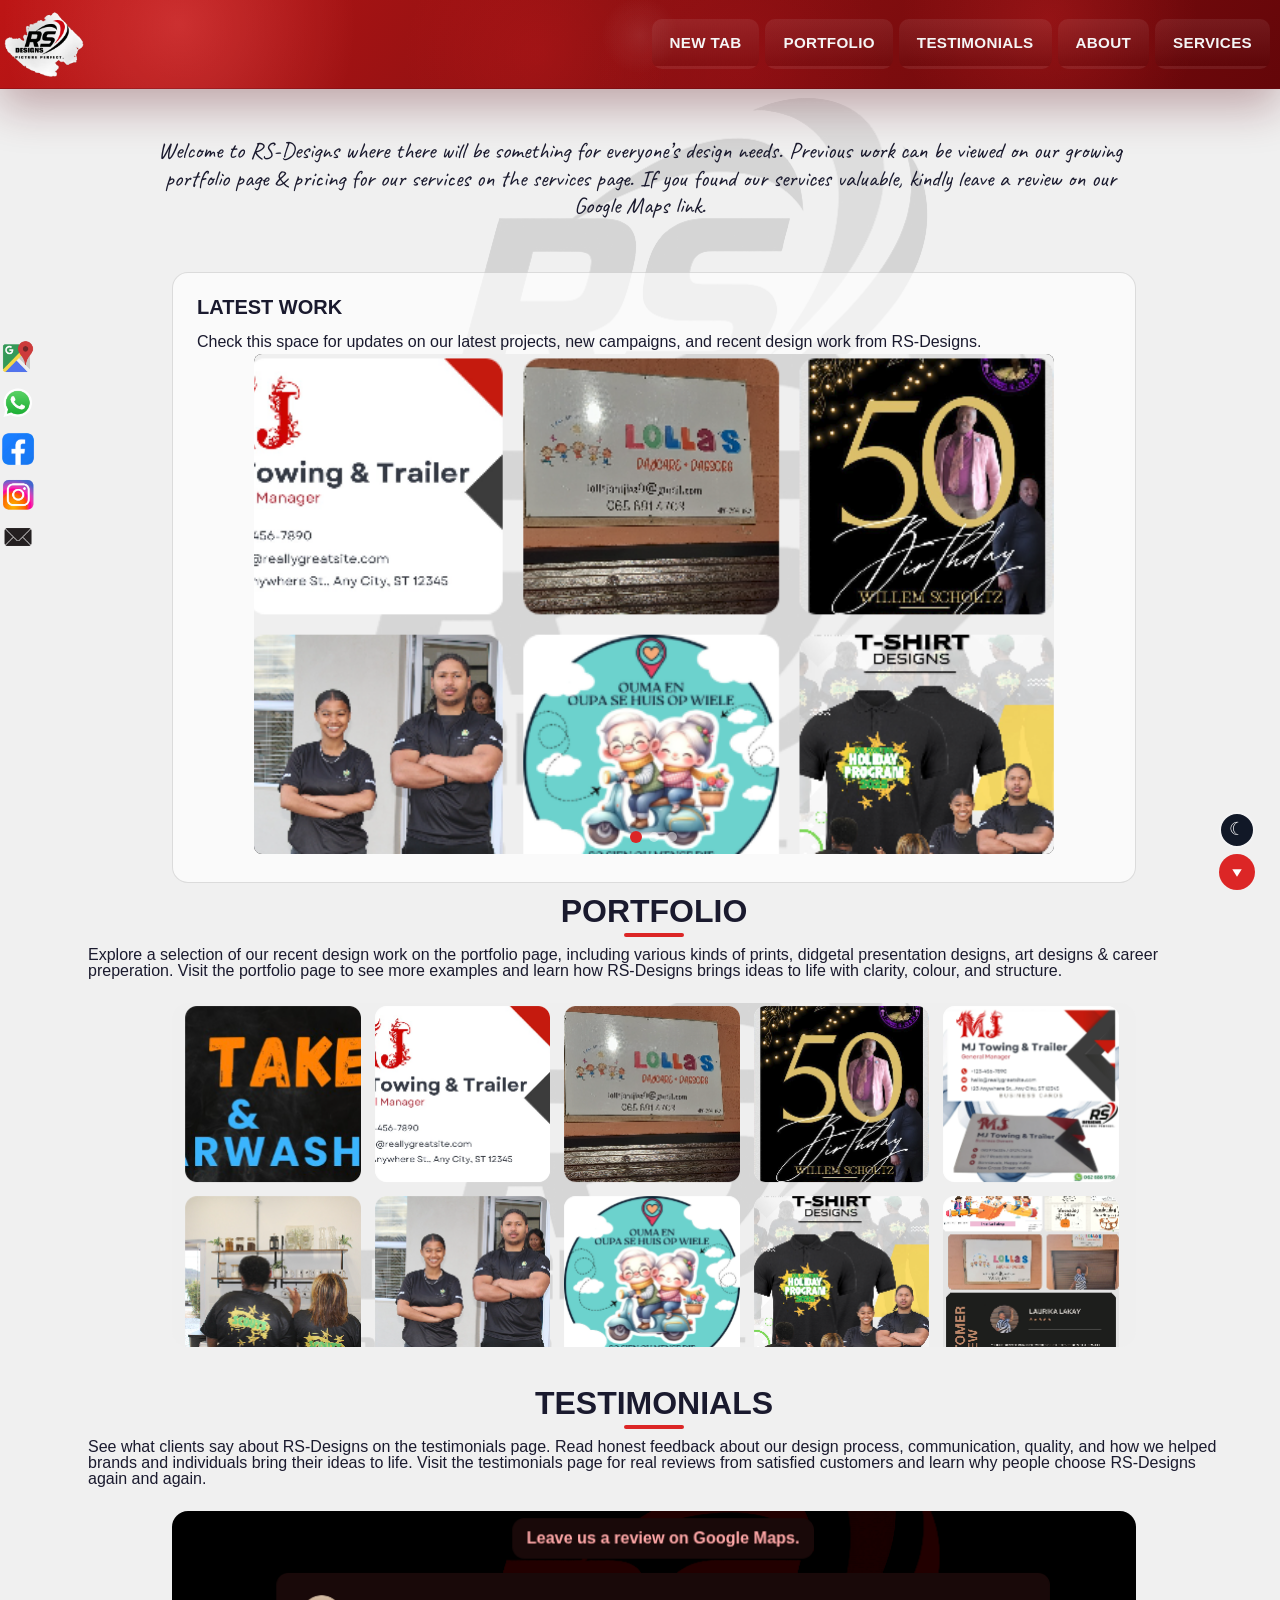
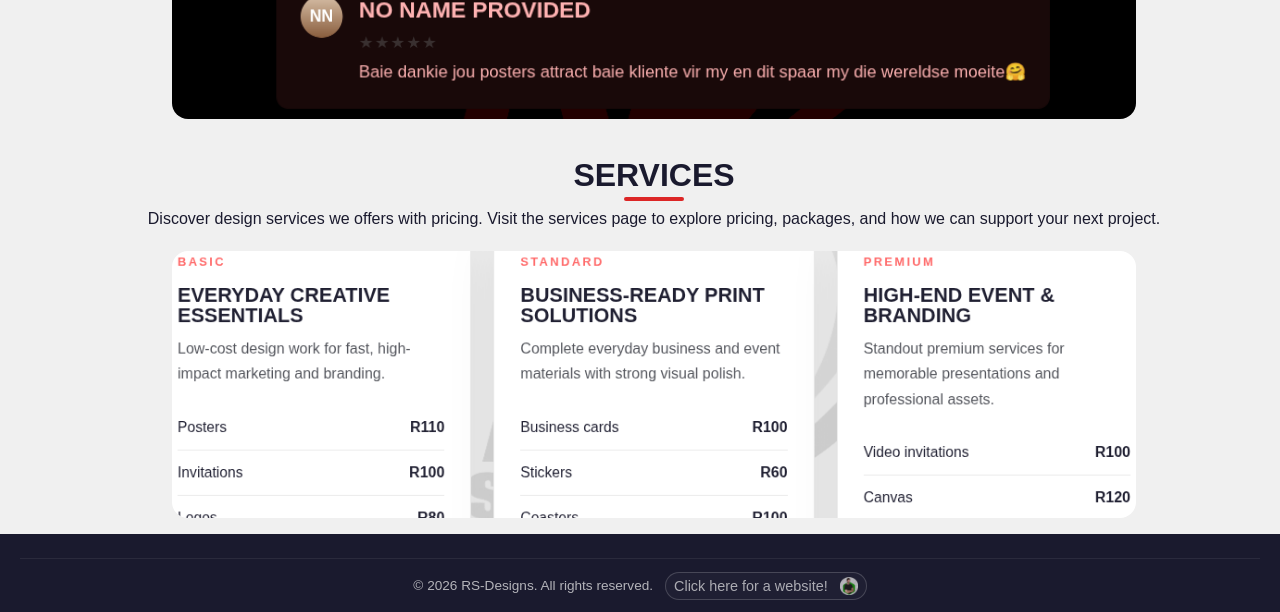
==== commit 7eab9bc5: "Added a test page?" ====
--- a/index.html
+++ b/index.html
@@ -59,6 +59,7 @@
 
       <nav class="main-nav">
         <ul>
+          <li><a href="#">New Tab</a></li>
           <li><a href="history.html">Portfolio</a></li>
           <li><a href="testimonials.html">Testimonials</a></li>
           <li><a href="about.html">About</a></li>
--- a/css/styles.css
+++ b/css/styles.css
@@ -1368,56 +1368,105 @@
 .footer-bottom {
   position: relative;
   display: flex;
-  flex-wrap: wrap;
-  justify-content: flex-end;
-  align-items: center;
-  gap: 10px;
+  justify-content: center;
+  align-items: center;
+  flex-wrap: nowrap;
+  gap: 12px;
   text-align: center;
   padding-top: 10px;
   margin-top: 10px;
   border-top: 1px solid rgba(255, 255, 255, 0.1);
-  font-size: 0.85rem;
+  font-size: clamp(0.65rem, 1.2vw, 0.85rem);
   opacity: 0.7;
+  min-height: 44px;
 }
 .footer-bottom p {
-  position: absolute;
-  left: 50%;
-  transform: translateX(-50%);
+  position: static;
   margin: 0;
   white-space: nowrap;
+  font-size: clamp(0.65rem, 1.2vw, 0.85rem);
+  flex-shrink: 1;
+  min-width: 0;
+  overflow: hidden;
+  text-overflow: ellipsis;
 }
 .footer-link-block {
   display: inline-flex;
   align-items: center;
-  order: 2;
+  flex-shrink: 1;
+  min-width: 0;
 }
 .footer-link-text {
   color: rgba(255, 255, 255, 0.9);
-  font-size: 0.9rem;
+  font-size: clamp(0.65rem, 1.2vw, 0.9rem);
   white-space: nowrap;
   margin-right: 8px;
+  flex-shrink: 1;
+  min-width: 0;
+  overflow: hidden;
+  text-overflow: ellipsis;
 }
 .footer-logo-link {
   display: inline-flex;
   align-items: center;
   justify-content: center;
+  flex-shrink: 0;
 }
 .footer-logo-frame {
   display: inline-flex;
   align-items: center;
   justify-content: center;
-  gap: 8px;
-  padding: 10px 12px;
+  gap: 4px;
+  padding: 4px 8px;
   border: 1px solid rgba(255, 255, 255, 0.25);
   border-radius: 18px;
   background: rgba(255, 255, 255, 0.04);
+  flex-shrink: 1;
+  min-width: 0;
+}
+.footer-link-text {
+  line-height: 1;
 }
 .footer-logo-img {
-  width: 20px;
+  width: 18px;
   max-width: 100%;
-  max-height: 20px;
+  max-height: 18px;
   height: auto;
   display: block;
+  flex-shrink: 0;
+}
+
+@media (max-width: 520px) {
+  .footer-bottom {
+    gap: 8px;
+    padding-top: 8px;
+    margin-top: 8px;
+  }
+  .footer-bottom p,
+  .footer-link-text {
+    font-size: 0.65rem;
+    line-height: 1;
+  }
+  .footer-logo-frame {
+    padding: 4px 7px;
+    gap: 4px;
+  }
+}
+
+@media (max-width: 520px) {
+  .footer-bottom {
+    padding-top: 8px;
+    margin-top: 8px;
+  }
+  .footer-bottom p,
+  .footer-link-text {
+    font-size: 0.72rem;
+    line-height: 1;
+  }
+  .footer-logo-frame {
+    padding: 4px 7px;
+    gap: 4px;
+  }
 }
 
 /* ---------- Scroll Buttons (Top & Bottom) ---------- */
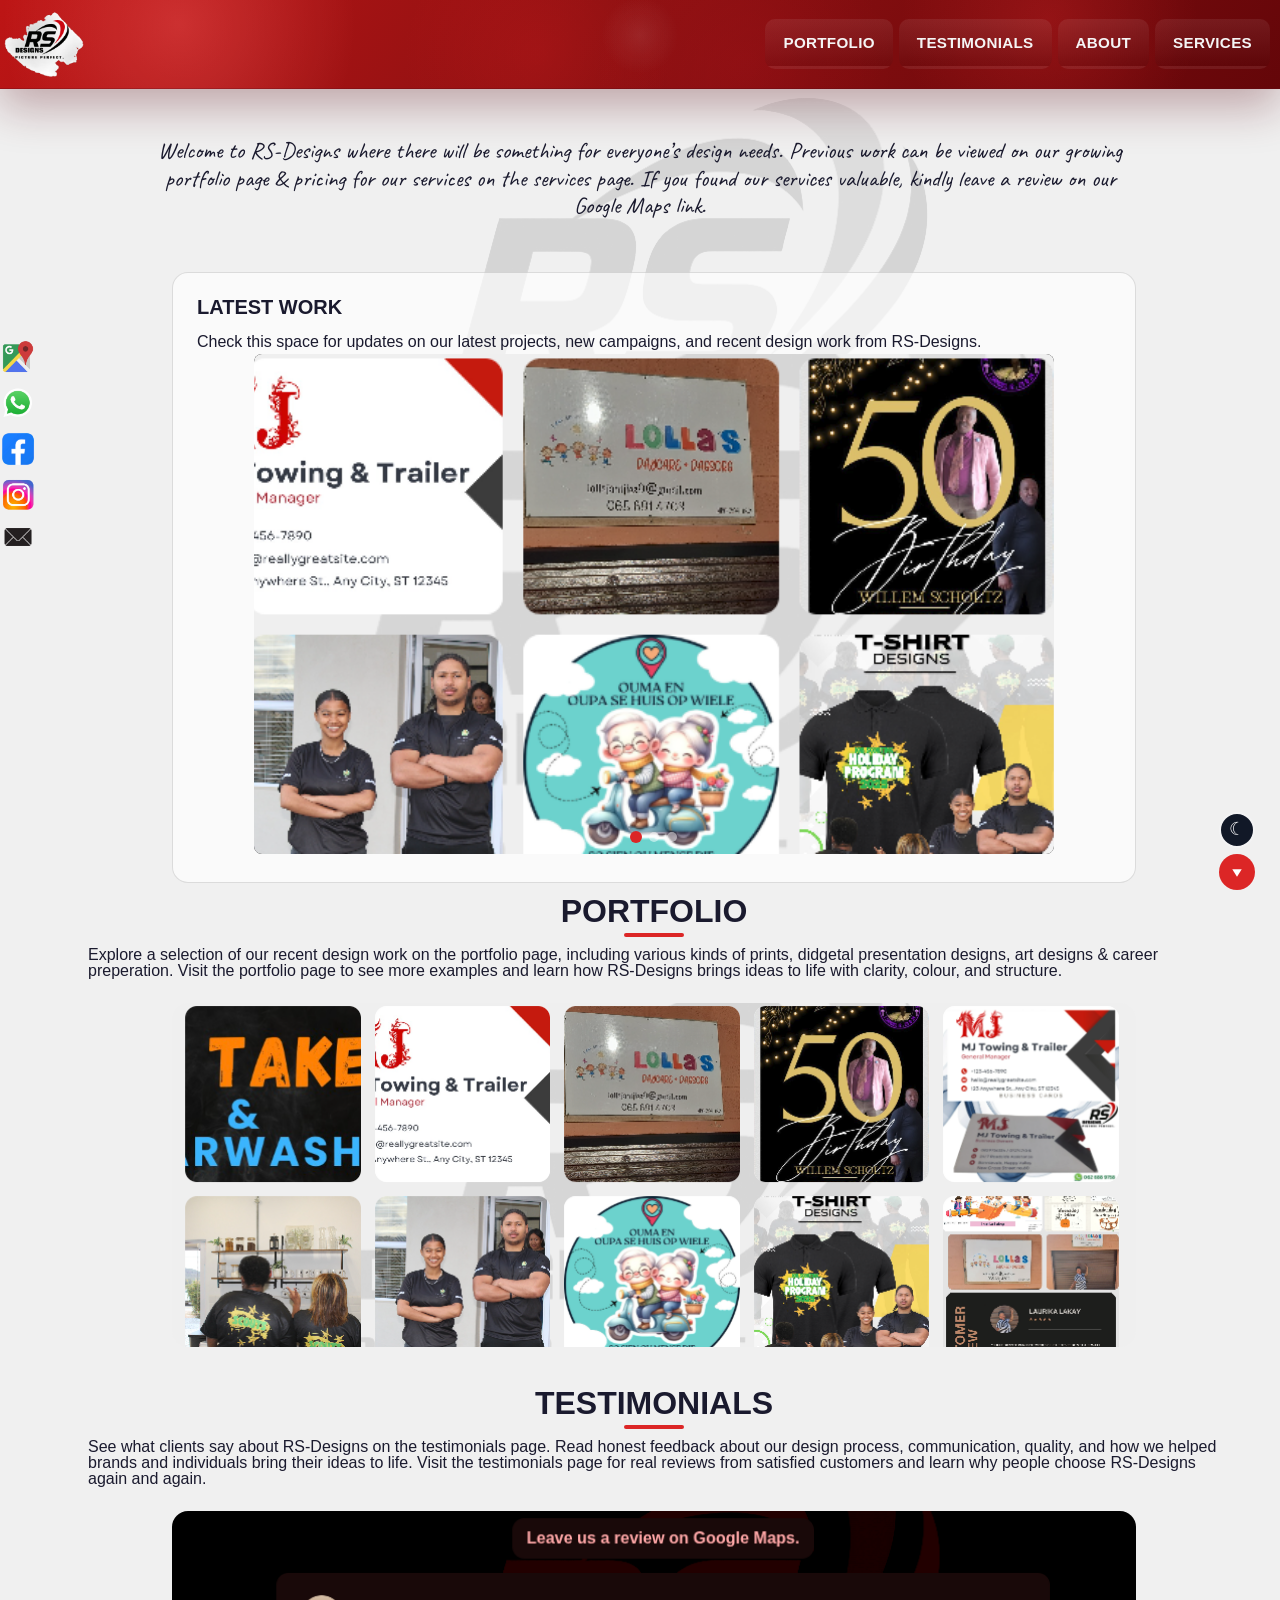
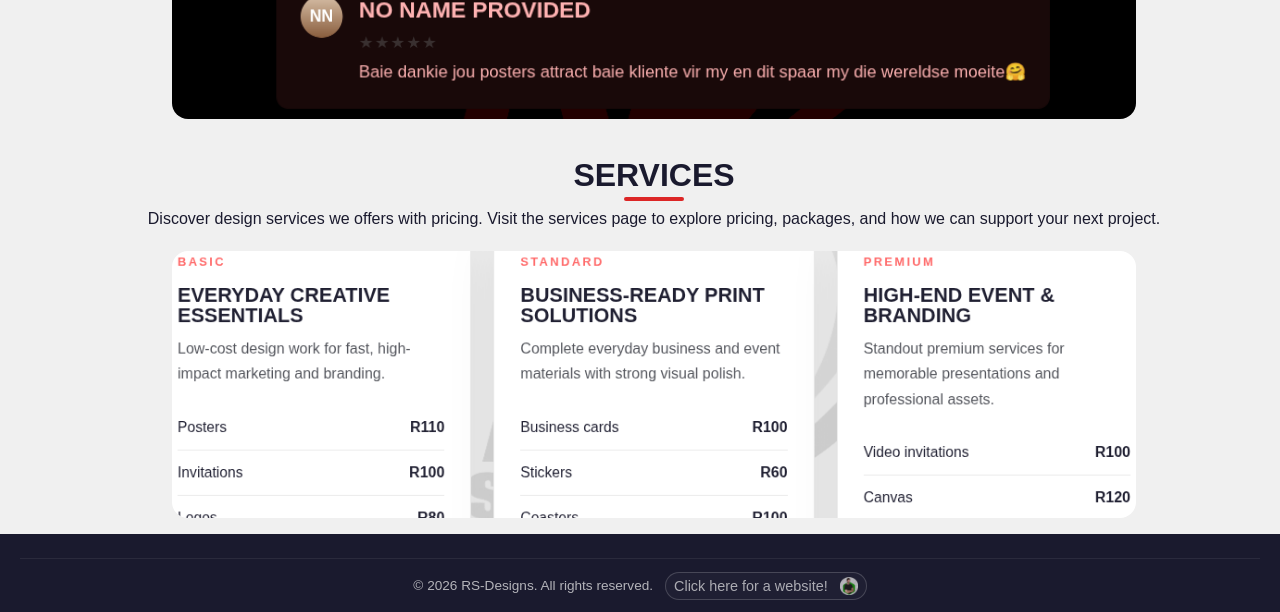
==== commit 9b6f70a6: "Removed "New Tab"" ====
--- a/index.html
+++ b/index.html
@@ -59,7 +59,6 @@
 
       <nav class="main-nav">
         <ul>
-          <li><a href="#">New Tab</a></li>
           <li><a href="history.html">Portfolio</a></li>
           <li><a href="testimonials.html">Testimonials</a></li>
           <li><a href="about.html">About</a></li>
